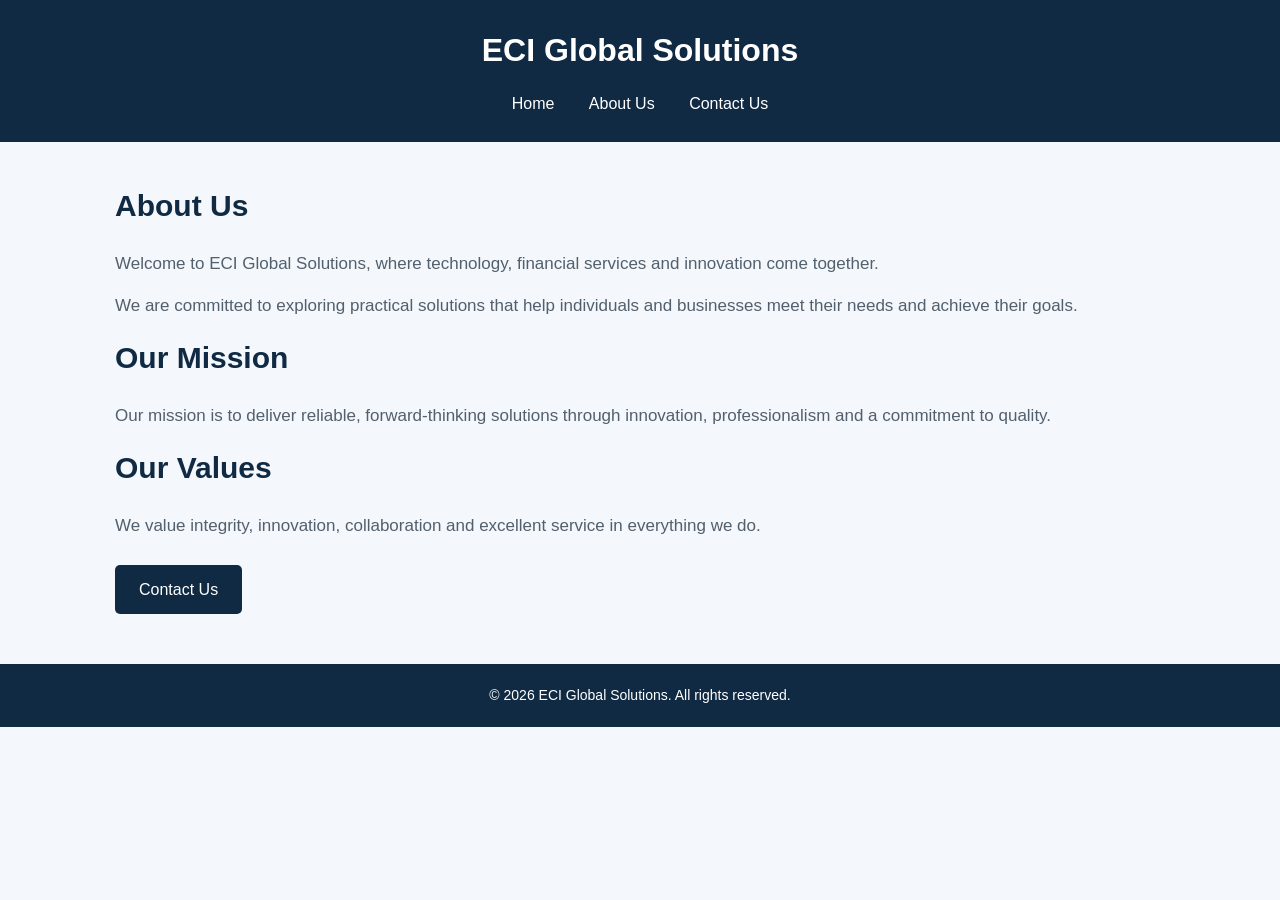
==== about.html @ 0337b863 "Build initial ECI website pages and styling" ====
<!DOCTYPE html>
<html lang="en">
<head>
    <meta charset="UTF-8">
    <meta name="viewport" content="width=device-width, initial-scale=1.0">
    <title>About Us | ECI Global Solutions</title>
    <meta name="description" content="Learn about ECI Global Solutions, our values and our commitment to technology, financial services and innovation.">
    <link rel="stylesheet" href="style.css">
</head>
<body>

    <header>
        <h1>ECI Global Solutions</h1>
        <nav>
            <a href="index.html">Home</a>
            <a href="about.html">About Us</a>
            <a href="contact.html">Contact Us</a>
        </nav>
    </header>

    <main>
        <section>
            <h2>About Us</h2>
            <p>Welcome to ECI Global Solutions, where technology, financial services and innovation come together.</p>
            <p>We are committed to exploring practical solutions that help individuals and businesses meet their needs and achieve their goals.</p>

            <h2>Our Mission</h2>
            <p>Our mission is to deliver reliable, forward-thinking solutions through innovation, professionalism and a commitment to quality.</p>

            <h2>Our Values</h2>
            <p>We value integrity, innovation, collaboration and excellent service in everything we do.</p>

            <a href="contact.html">Contact Us</a>
        </section>
    </main>

    <footer>
        <p>&copy; 2026 ECI Global Solutions. All rights reserved.</p>
    </footer>

</body>
</html>
---- style.css ----
/* ECI Global Solutions - Website Styling */

* {
    margin: 0;
    padding: 0;
    box-sizing: border-box;
}

body {
    font-family: Arial, sans-serif;
    background-color: #f4f7fb;
    color: #222;
    line-height: 1.6;
}

/* Website Header */

header {
    background-color: #102a43;
    color: white;
    padding: 25px 40px;
    text-align: center;
}

header h1 {
    font-size: 32px;
    margin-bottom: 15px;
}

nav {
    margin-top: 10px;
}

nav a {
    color: white;
    text-decoration: none;
    margin: 0 15px;
    font-size: 16px;
}

nav a:hover {
    color: #61dafb;
}

/* Main Website Content */

main {
    max-width: 1100px;
    margin: 40px auto;
    padding: 0 25px;
}

main h2 {
    color: #102a43;
    font-size: 30px;
    margin-bottom: 20px;
}

main p {
    font-size: 17px;
    margin-bottom: 15px;
    color: #52606d;
}

main a {
    display: inline-block;
    margin-top: 10px;
    background-color: #102a43;
    color: white;
    padding: 12px 24px;
    text-decoration: none;
    border-radius: 5px;
}

main a:hover {
    background-color: #243b53;
}

/* Website Footer */

footer {
    background-color: #102a43;
    color: white;
    text-align: center;
    padding: 20px;
    margin-top: 50px;
}

footer p {
    font-size: 14px;
    color: #ffffff;
    margin-bottom: 0;
}

/* Homepage Hero Section */

.hero {
    text-align: center;
    padding: 70px 25px;
    background-color: #ffffff;
    border-radius: 12px;
    box-shadow: 0 8px 25px rgba(16, 42, 67, 0.08);
}

.hero-label {
    color: #287d9b;
    font-size: 13px;
    font-weight: bold;
    letter-spacing: 2px;
    margin-bottom: 20px;
}

.hero h2 {
    max-width: 800px;
    margin: 0 auto 20px;
    font-size: 38px;
    line-height: 1.25;
    color: #102a43;
}

.hero .hero-text {
    max-width: 680px;
    margin: 0 auto 25px;
    font-size: 17px;
    color: #52606d;
}

.hero a {
    display: inline-block;
    margin-top: 10px;
    background-color: #102a43;
    color: #ffffff;
    padding: 14px 28px;
    border-radius: 6px;
    text-decoration: none;
    font-weight: bold;
    transition: background-color 0.3s ease;
}

.hero a:hover {
    background-color: #287d9b;
}

/* Mobile-Friendly Hero Section */

@media (max-width: 600px) {
    .hero {
        padding: 45px 18px;
    }

    .hero h2 {
        font-size: 28px;
    }

    .hero .hero-text {
        font-size: 16px;
    }

    .hero-label {
        font-size: 11px;
        letter-spacing: 1px;
    }
}
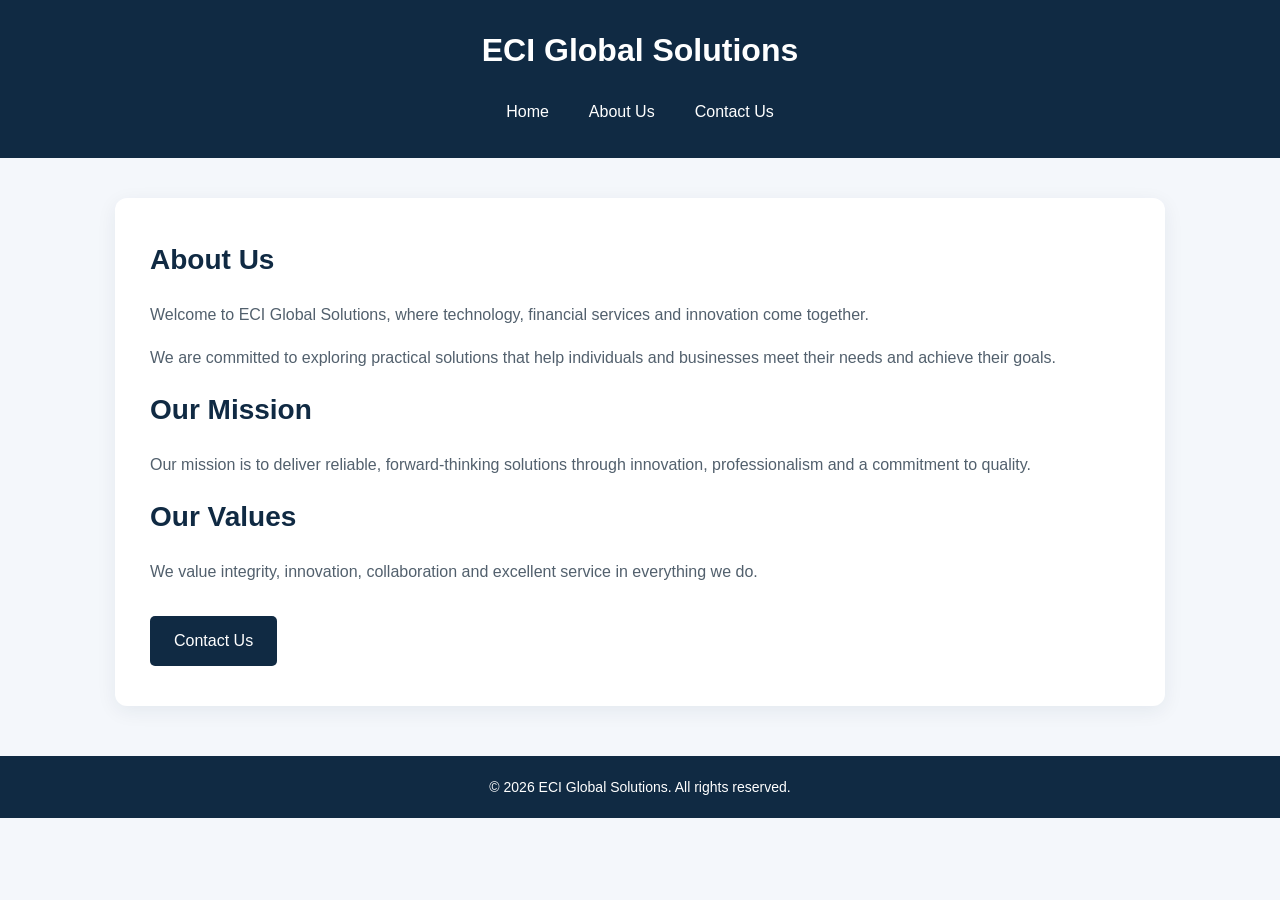
==== commit 5cc68fb3: "Improve website homepage and about page styling" ====
--- a/about.html
+++ b/about.html
@@ -19,7 +19,7 @@
     </header>
 
     <main>
-        <section>
+        <section class="about-section">
             <h2>About Us</h2>
             <p>Welcome to ECI Global Solutions, where technology, financial services and innovation come together.</p>
             <p>We are committed to exploring practical solutions that help individuals and businesses meet their needs and achieve their goals.</p>
--- a/style.css
+++ b/style.css
@@ -160,4 +160,128 @@
         font-size: 11px;
         letter-spacing: 1px;
     }
+}
+
+/* Improved Website Navigation */
+
+nav {
+    display: flex;
+    justify-content: center;
+    align-items: center;
+    flex-wrap: wrap;
+    gap: 12px;
+}
+
+nav a {
+    margin: 0;
+    padding: 8px 14px;
+    border-radius: 6px;
+    transition: background-color 0.3s ease,
+                color 0.3s ease;
+}
+
+nav a:hover {
+    background-color: rgba(255, 255, 255, 0.12);
+    color: #61dafb;
+}
+
+@media (max-width: 480px) {
+    nav {
+        gap: 6px;
+    }
+
+    nav a {
+        padding: 8px 10px;
+        font-size: 14px;
+    }
+}
+
+/* Services Section */
+
+.services {
+    text-align: center;
+    padding: 50px 20px;
+    margin-top: 35px;
+}
+
+.services h2 {
+    font-size: 32px;
+    color: #102a43;
+    margin-bottom: 15px;
+}
+
+.services-intro {
+    max-width: 650px;
+    margin: 0 auto 30px;
+    color: #52606d;
+}
+
+.service-container {
+    display: flex;
+    justify-content: center;
+    flex-wrap: wrap;
+    gap: 25px;
+}
+
+.service-card {
+    background-color: #ffffff;
+    padding: 30px 22px;
+    border-radius: 10px;
+    box-shadow: 0 5px 20px rgba(16, 42, 67, 0.08);
+    flex: 1 1 250px;
+    max-width: 330px;
+    transition: transform 0.3s ease,
+                box-shadow 0.3s ease;
+}
+
+.service-card:hover {
+    transform: translateY(-5px);
+    box-shadow: 0 10px 25px rgba(16, 42, 67, 0.14);
+}
+
+.service-card h3 {
+    color: #102a43;
+    font-size: 20px;
+    margin-bottom: 12px;
+}
+
+.service-card p {
+    color: #52606d;
+    font-size: 15px;
+}
+
+/* About Us Page Styling */
+
+.about-section {
+    background-color: #ffffff;
+    padding: 40px 35px;
+    margin-bottom: 30px;
+    border-radius: 12px;
+    box-shadow: 0 5px 20px rgba(16, 42, 67, 0.07);
+}
+
+.about-section h2 {
+    color: #102a43;
+    font-size: 28px;
+    margin-bottom: 18px;
+}
+
+.about-section p {
+    color: #52606d;
+    font-size: 16px;
+    line-height: 1.8;
+}
+
+.about-section a {
+    margin-top: 15px;
+}
+
+@media (max-width: 600px) {
+    .about-section {
+        padding: 28px 20px;
+    }
+
+    .about-section h2 {
+        font-size: 24px;
+    }
 }
